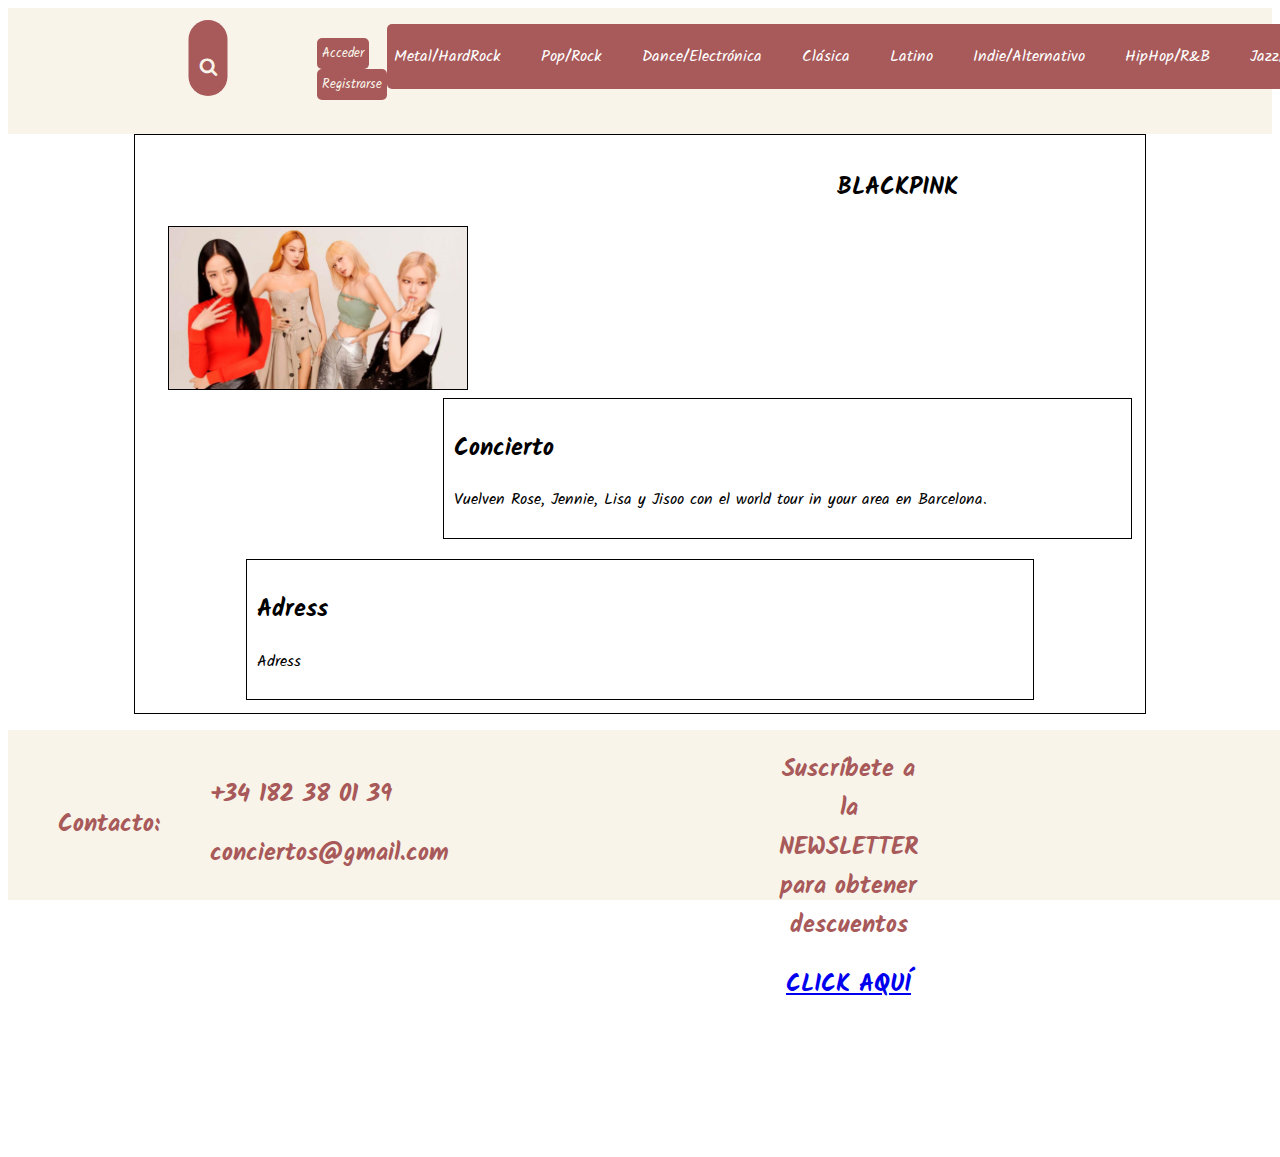
==== concierto.html @ 4844ddd3 "cambios jc" ====
<!DOCTYPE html>
<html lang="en">
<head>
    <meta charset="UTF-8">
    <meta http-equiv="X-UA-Compatible" content="IE=edge">
    <meta name="viewport" content="width=device-width, initial-scale=1.0">

    <link rel="stylesheet" href="./icons/styles.css">

    <link rel="stylesheet" href="./assets/style.css">
    <link href="https://fonts.googleapis.com/css2?family=Baloo+2&family=Bubblegum+Sans&family=Grape+Nuts&family=Indie+Flower&family=Kalam:wght@300;700&family=Lobster&display=swap" rel="stylesheet">
    <script type="text/javascript" src="data/conciertos.js"></script>
    <script type="text/javascript" src="assets/script.js"></script>

    <title>Live Music</title>
</head>
<body>
    <header>
        <div class="cabecera">

            <div class="logo">
                <img src="./assets/imagenes/logo_live_music.jpg" alt="Logo de Live Music">
            </div>

            <div class="buscador">
                <input type="text" class="buscar_texto">
                <a href="" class="boton">
                    <i class="icon-buscar"></i>
                </a>
            </div>

          <div class="login">
                <button><a href="">Acceder</a></button>
                <button><a href="">Registrarse</a></button>
          </div>

          <div>
            <nav>
                <ul class="menu">
                    <li><a href="#">Metal/HardRock</a></li>
                    <li><a href="#">Pop/Rock</a></li>
                    <li><a href="#">Dance/Electrónica</a></li>
                    <li><a href="#">Clásica</a></li>
                    <li><a href="#">Latino</a></li>
                    <li><a href="#">Indie/Alternativo</a></li>
                    <li><a href="#">HipHop/R&B</a></li>
                    <li><a href="#">Jazz/Blues</a></li>
                    <li><a href="#">Destacados</a></li>
                </ul>
            </nav>
    
        </div>

        </div>

    </header>
    

    <div class="concierto">
        
        <h2 class="nombregrupo">BLACKPINK</h2>

        <img class="conciertoimg" src="/assets/imagenes/blackpink.jpg">

        <div class="descripcion">
            <h2>Concierto</h2>
            <p>Vuelven Rose, Jennie, Lisa y Jisoo con el world tour 
            in your area en Barcelona.</p>
        </div>

        <div class="adress">
            <h2>Adress</h2>
            <p>Adress</p>
        </div>

    </div>


    <footer>
        <div class="pie">
            <h2 id="contacto"> Contacto: </h2>

            <div class="contacto2">
                <h2>+34 182 38 01 39</h2>
                <h2>conciertos@gmail.com</h2>
        </div>

        <div class="newsletter">
            <h2> Suscríbete a la NEWSLETTER </br> para obtener descuentos </h2>

            <div class="enlace">
                <a href="google.com">
                  CLICK AQUÍ
                </a>
             </div>

        </div>

        <div class="redes">
            <h2>¡Siguenos en redes sociales!</h2>

            <div class="instagram">
                <a href="https://www.instagram.com">
                    <img src="./assets/imagenes/instagram.png" alt="Logo de Instagram">
                </a>
                </div>
                    <div class="twitter">
                        <a href="https://www.twitter.com">
                            <img src="./assets/imagenes/twitter.png" alt="Logo de Twitter">
                        </a>
                    </div>
                    <div class="facebook">
                        <a href="https://www.facebook.com">
                            <img src="./assets/imagenes/facebook.png" alt="Logo de Facebook">
                        </a>
                </div>
            </div>
        </div>
    </footer>
</body>
</html>
---- icons/styles.css ----
@charset "UTF-8";

@font-face {
  font-family: "buscar";
  src:url("fonts/buscar.eot");
  src:url("fonts/buscar.eot?#iefix") format("embedded-opentype"),
    url("fonts/buscar.woff") format("woff"),
    url("fonts/buscar.ttf") format("truetype"),
    url("fonts/buscar.svg#buscar") format("svg");
  font-weight: normal;
  font-style: normal;

}

[data-icon]:before {
  font-family: "buscar" !important;
  content: attr(data-icon);
  font-style: normal !important;
  font-weight: normal !important;
  font-variant: normal !important;
  text-transform: none !important;
  speak: none;
  line-height: 1;
  -webkit-font-smoothing: antialiased;
  -moz-osx-font-smoothing: grayscale;
}

[class^="icon-"]:before,
[class*=" icon-"]:before {
  font-family: "buscar" !important;
  font-style: normal !important;
  font-weight: normal !important;
  font-variant: normal !important;
  text-transform: none !important;
  speak: none;
  line-height: 1;
  -webkit-font-smoothing: antialiased;
  -moz-osx-font-smoothing: grayscale;
}

.icon-buscar:before {
  content: "\61";
}
.icon-twitter:before {
  content: "\62";
}
---- assets/style.css ----
*{
    box-sizing: border-box;

}
body{
    font-family:'Kalam';
}

/*Jean Carla*/
.menu{
    list-style: none;
    background-color: #A85959;
    display: flex;
    border-radius: 5px;
    justify-content: center;
    width: 1055px;
    max-width: 1055px;
    margin-left: auto;
    margin-top: %;
    padding-left: 0%;
    padding: 0;
}

.menu li a{
    text-decoration: none;
    color: white;
    padding: 20px;
    display: block;
    max-width: 70%;
    text-align: center;
    justify-content: center;  
}

.menu li{
    text-align: center;
    display: inline-block;    
}

.menu li:hover{
       background-color: #7e4242;
       border-radius: 5px;
       transition: background-color 0.9s
}

.concierto{
    border: 1px solid #000;
    margin-left: 10%;
    margin-right: 10%;
    max-width: 2000px;
    padding: 1%;
}

.nombregrupo{
    margin-left: 70%;
}

.conciertoimg{
    border: 1px solid #000;
    max-width: 300px;
    margin-left: 2%;
}

.descripcion{
    border: 1px solid #000;
    padding: 1%;
    max-width: 1000px;
    margin-left: 30%;
    margin-bottom: 2%;
}

.adress{
    border: 1px solid #000;
    padding: 1%;
    margin-left: 10%;
    margin-right: 10%;
}


/*Guille*/


.pie {
    display: flex;
    background:#F8F4EA;
    justify-content: flex-start;
    position: absolute;
    bottom: 0;
    width: 100%;
    height: 170px;
}

.pie h2{
    color:#A85959;
}

#contacto{
    margin-left: 50px;
    margin-top: 75px;
}

.contacto2{
    margin-left: 50px;
    padding-right: 10px;
    margin-top: 25px;
}

.newsletter {
    margin-left: 320px;
    text-align:center;
}

.enlace{
    font-weight: bold;
    font-size: 24px;
}

.redes{
    margin-left: 50px;
    padding-left: 350px;
}

img {
    max-width: 100%;
    max-height: 100%;
}

.instagram {
    height: 90px;
    width: 90px;
    padding-bottom: 20px;
    padding-left: 20px;
    float: left;
}

.twitter {
    height: 90px;
    width: 90px;
    padding-bottom: 20px;
    padding-left: 20px;
    float: left;
}

.facebook {
    height: 90px;
    width: 90px;
    padding-bottom: 20px;
    padding-left: 20px;
    float: left;
}

/*Andrea*/
.cabecera{
    display: flex;
    flex-direction: row;
    justify-content: space-around;
    background-color: #F8F4EA;
    width: 100%;
    height: 100%;
}

/*Logo*/
.logo{
    width: 120px;
    height: 100px;
}

.logo img{
    width: 100%;
    height: 100%;
}

/*Buscador*/
.buscador{
    margin-left: 200px;
    margin-top: 50px;
    transform: translate(-50%, -50%);
    background-color: #A85959;
    padding: 10px;
    border-radius: 30px;
}

.buscar_texto{
    border: none;
    background: none;
    outline: none;
    font-family:'Kalam';
    color: #F8F4EA;
    font-size: 15px;
    transition: .3s;
    width: 0;
}

.boton{
    width: 20px;
    height: 20px;
    color: #F8F4EA;
    font-size: 19px;
    text-decoration: none;
}
.buscador:hover > .buscar_texto{
    width: 250px;
}

.login{
    margin-top: 30px;
    margin-left: 70px;
}

.login button{
    background-color:#A85959;
    border: none;
    padding:5px;
    border-radius: 5px;
}

.login button a{
    color: #F8F4EA;
    text-decoration: none;
    font-family:'Kalam';
}

.login button:hover{
    transform: scale(1.2);
    transition: 0.5s;
}


/* Extra small devices (phones, 600px and down) */
@media only screen and (max-width: 600px) {
  .cabecera{
      display: flex;
      flex-direction: row;
      justify-content: space-around;
      background-color: #F8F4EA;
      width: 100%;
      height: 100%;
  }

  /*Logo*/
  .logo{
      width: 120px;
      height: 100px;
  }

  .logo img{
      width: 100%;
      height: 100%;
  }

  /*Buscador*/
  .buscador{
      margin-left: 200px;
      margin-top: 50px;
      transform: translate(-50%, -50%);
      background-color: #A85959;
      padding: 10px;
      border-radius: 30px;
  }

  .buscar_texto{
      border: none;
      background: none;
      outline: none;
      font-family:'Kalam';
      color: #F8F4EA;
      font-size: 15px;
      width: 100px;
  }

  .boton{
      width: 20px;
      height: 20px;
      color: #F8F4EA;
      font-size: 19px;
      text-decoration: none;
  }
  .buscador:hover > .buscar_texto{
      width: 100px;
  }

  .login{
      margin-top: 30px;
      margin-left: 70px;
  }

  .login button{
      background-color:#A85959;
      border: none;
      padding:5px;
      border-radius: 5px;
  }

  .login button a{
      color: #F8F4EA;
      text-decoration: none;
      font-family:'Kalam';
  }

  .login button:hover{
      transform: scale(1.2);
      transition: 0.5s;

}


/* Small devices (portrait tablets and large phones, 600px and up) */
@media only screen and (min-width: 600px) {

}
.cabecera{
    display: flex;
    flex-direction: row;
    justify-content: space-around;
    background-color: #F8F4EA;
    width: 100%;
    height: 100%;
}

/*Logo*/
.logo{
    width: 100px;
    height: 100px;
}

.logo img{
    width: 100%;
    height: 100%;
}

/*Buscador*/
.buscador{
    margin-left: 150px;
    margin-top: 50px;
    transform: translate(-50%, -50%);
    background-color: #A85959;
    padding: 10px;
    border-radius: 40px;
}

.buscar_texto{
    border: none;
    background: none;
    outline: none;
    font-family:'Kalam';
    color: #F8F4EA;
    font-size: 15px;
    transition: .3s;
    width: 100px;
}

.boton{
    width: 20px;
    height: 20px;
    color: #F8F4EA;
    font-size: 19px;
    text-decoration: none;
}
.buscador:hover > .buscar_texto{
    width: 100px;
}

.login{
    margin-top: 30px;
    margin-left: 70px;
}

.login button{
    background-color:#A85959;
    border: none;
    padding: 5px;
    border-radius: 5px;
}

.login button a{
    color: #F8F4EA;
    text-decoration: none;
    font-family:'Kalam';
}

.login button:hover{
    transform: scale(1.2);
    transition: 0.5s;
}

/* Medium devices (landscape tablets, 768px and up) */
@media only screen and (min-width: 768px) {
  .buscador{
      margin-left: 50px;
      margin-top: 50px;
      transform: none;
      background-color: #A85959;
      padding: 10px;
      border-radius: 30px;
      align-items: center;
  }

  .buscar_texto{
      border: none;
      background: none;
      outline: none;
      font-family:'Kalam';
      color: #F8F4EA;
      font-size: 15px;
      transition: .3s;
      width: 0px;

  }

  .buscador:hover > .buscar_texto{
      width: 200px;
  }
  .menu li{
      display: inline-block;
      text-align: center;
      font-size: 12px;
  }
  .login button:hover{
      transform: scale(1.2);
      transition: 0.5s;
  }

}

/* Large devices (laptops/desktops, 992px and up) */
@media only screen and (min-width: 992px) {
  .buscador{
      margin-left: 200px;
      margin-top: 50px;
      transform: translate(-50%, -50%);
      background-color: #A85959;
      padding: 10px;
      border-radius: 30px;
  }

  .buscar_texto{
      border: none;
      background: none;
      outline: none;
      font-family:'Kalam';
      color: #F8F4EA;
      font-size: 15px;
      transition: .3s;
      width: 0;
  }

  .boton{
      width: 20px;
      height: 20px;
      color: #F8F4EA;
      font-size: 19px;
      text-decoration: none;
  }
  .buscador:hover > .buscar_texto{
      width: 250px;
  }
  .menu li {
    font-size: 16px;
  }
}
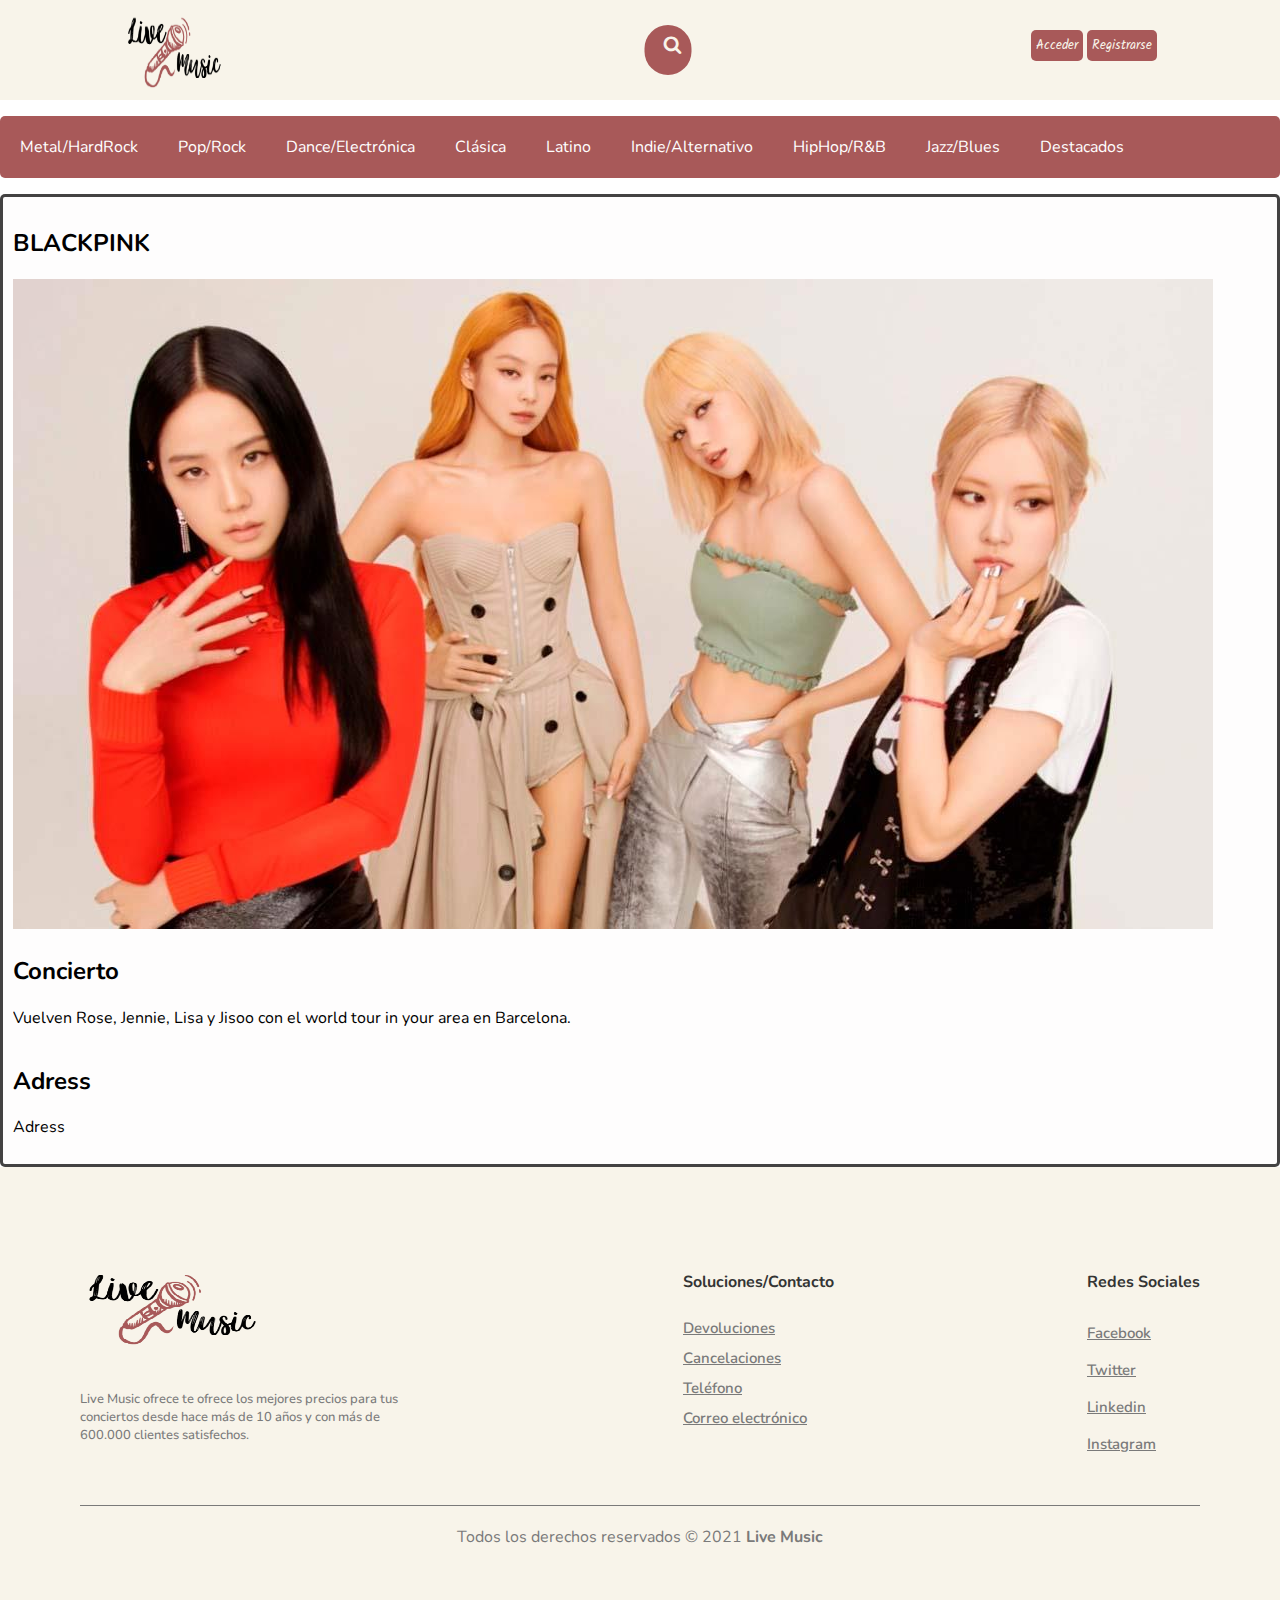
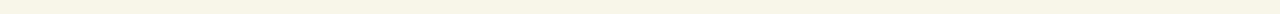
==== commit d8a50144: "actualizacion conciertos.html (sin script) y arreglos + css" ====
--- a/concierto.html
+++ b/concierto.html
@@ -1,6 +1,6 @@
 <!DOCTYPE html>
 <html lang="en">
-<head>
+  <head>
     <meta charset="UTF-8">
     <meta http-equiv="X-UA-Compatible" content="IE=edge">
     <meta name="viewport" content="width=device-width, initial-scale=1.0">
@@ -9,113 +9,110 @@
 
     <link rel="stylesheet" href="./assets/style.css">
     <link href="https://fonts.googleapis.com/css2?family=Baloo+2&family=Bubblegum+Sans&family=Grape+Nuts&family=Indie+Flower&family=Kalam:wght@300;700&family=Lobster&display=swap" rel="stylesheet">
-    <script type="text/javascript" src="data/conciertos.js"></script>
-    <script type="text/javascript" src="assets/script.js"></script>
+
 
     <title>Live Music</title>
-</head>
-<body>
+  </head>
+  <body>
     <header>
-        <div class="cabecera">
+      <div class="cabecera">
 
-            <div class="logo">
-                <img src="./assets/imagenes/logo_live_music.jpg" alt="Logo de Live Music">
-            </div>
-
-            <div class="buscador">
-                <input type="text" class="buscar_texto">
-                <a href="" class="boton">
-                    <i class="icon-buscar"></i>
-                </a>
-            </div>
-
-          <div class="login">
-                <button><a href="">Acceder</a></button>
-                <button><a href="">Registrarse</a></button>
-          </div>
-
-          <div>
-            <nav>
-                <ul class="menu">
-                    <li><a href="#">Metal/HardRock</a></li>
-                    <li><a href="#">Pop/Rock</a></li>
-                    <li><a href="#">Dance/Electrónica</a></li>
-                    <li><a href="#">Clásica</a></li>
-                    <li><a href="#">Latino</a></li>
-                    <li><a href="#">Indie/Alternativo</a></li>
-                    <li><a href="#">HipHop/R&B</a></li>
-                    <li><a href="#">Jazz/Blues</a></li>
-                    <li><a href="#">Destacados</a></li>
-                </ul>
-            </nav>
-    
+        <div class="logo">
+          <a href="index.html">
+            <img src="./assets/imagenes/logo_live_music.jpg" alt="Go to index">
+          </a>
         </div>
 
+        <div class="buscador">
+          <input type="text" class="buscar_texto">
+          <a href="" class="boton">
+            <i class="icon-buscar"></i>
+          </a>
         </div>
+
+        <div class="login">
+          <button><a href="">Acceder</a></button>
+          <button><a href="">Registrarse</a></button>
+        </div>
+
+      </div>
+
+      <nav>
+        <ul class="menu">
+          <li><a href="paginas_secundarias/metal_hard_rock.html">Metal/HardRock</a></li>
+          <li><a href="paginas_secundarias/pop_rock.html">Pop/Rock</a></li>
+          <li><a href="paginas_secundarias/dance_electronica.html">Dance/Electrónica</a></li>
+          <li><a href="paginas_secundarias/clasica.html">Clásica</a></li>
+          <li><a href="paginas_secundarias/latino.html">Latino</a></li>
+          <li><a href="paginas_secundarias/indie_alternativo.html">Indie/Alternativo</a></li>
+          <li><a href="paginas_secundarias/hiphop_ryb.html">HipHop/R&B</a></li>
+          <li><a href="paginas_secundarias/jazz_blues.html">Jazz/Blues</a></li>
+          <li><a href="#">Destacados</a></li>
+        </ul>
+      </nav>
 
     </header>
     
 
-    <div class="concierto">
-        
-        <h2 class="nombregrupo">BLACKPINK</h2>
+    <div class="pestaña">
+        <article class="container-pestañas">
+            <h2 class="nombregrupo">BLACKPINK</h2>
 
-        <img class="conciertoimg" src="/assets/imagenes/blackpink.jpg">
+            <img class="conciertoimg" src="/assets/imagenes/blackpink.jpg">
 
-        <div class="descripcion">
-            <h2>Concierto</h2>
-            <p>Vuelven Rose, Jennie, Lisa y Jisoo con el world tour 
-            in your area en Barcelona.</p>
-        </div>
+            <div class="descripcion">
+                <h2>Concierto</h2>
+                <p>Vuelven Rose, Jennie, Lisa y Jisoo con el world tour 
+                in your area en Barcelona.</p>
+            </div>
 
-        <div class="adress">
-            <h2>Adress</h2>
-            <p>Adress</p>
-        </div>
+            <div class="adress">
+                <h2>Adress</h2>
+                <p>Adress</p>
+            </div>
 
+        </article>
     </div>
 
 
     <footer>
-        <div class="pie">
-            <h2 id="contacto"> Contacto: </h2>
+        <div class="container_footer">
+  
+        </div>
+        <div class="container__footer">
+          <div class="box__footer">
+            <div class="logo">
+              <img src="assets/imagenes/logo_live_music.jpg" alt="">
+            </div>
+            <div class="terms">
+              <p>Live Music ofrece te ofrece los mejores precios para tus conciertos desde hace más de 10 años y con más de 600.000 clientes satisfechos.</p>
+            </div>
+          </div>
+          <div class="box__footer">
+            <h2>Soluciones/Contacto</h2>
+            <a href="#">Devoluciones</a>
+            <a href="#">Cancelaciones</a>
+            <a href="#">Teléfono</a>
+            <a href="#">Correo electrónico</a>
+          </div>
+          <div class="box__footer">
+            <h2>Redes Sociales</h2>
+            <a href="#"> <i class="fab fa-facebook-square"></i> Facebook</a>
+            <a href="#"><i class="fab fa-twitter-square"></i> Twitter</a>
+            <a href="#"><i class="fab fa-linkedin"></i> Linkedin</a>
+            <a href="#"><i class="fab fa-instagram-square"></i> Instagram</a>
+          </div>
+        </div>
+  
+        <div class="box__copyright">
+          <hr>
+          <p>Todos los derechos reservados © 2021 <b>Live Music</b></p>
+        </div>
+  
+    </footer>
 
-            <div class="contacto2">
-                <h2>+34 182 38 01 39</h2>
-                <h2>conciertos@gmail.com</h2>
-        </div>
-
-        <div class="newsletter">
-            <h2> Suscríbete a la NEWSLETTER </br> para obtener descuentos </h2>
-
-            <div class="enlace">
-                <a href="google.com">
-                  CLICK AQUÍ
-                </a>
-             </div>
-
-        </div>
-
-        <div class="redes">
-            <h2>¡Siguenos en redes sociales!</h2>
-
-            <div class="instagram">
-                <a href="https://www.instagram.com">
-                    <img src="./assets/imagenes/instagram.png" alt="Logo de Instagram">
-                </a>
-                </div>
-                    <div class="twitter">
-                        <a href="https://www.twitter.com">
-                            <img src="./assets/imagenes/twitter.png" alt="Logo de Twitter">
-                        </a>
-                    </div>
-                    <div class="facebook">
-                        <a href="https://www.facebook.com">
-                            <img src="./assets/imagenes/facebook.png" alt="Logo de Facebook">
-                        </a>
-                </div>
-            </div>
-        </div>
-    </footer>
+      <script type="text/javascript" src="data/conciertos.js"></script>
+      <script type="text/javascript" src="assets/script.js"></script>
+      <script type="text/javascript" src="assets/script_index.js"></script>
 </body>
 </html>--- a/assets/style.css
+++ b/assets/style.css
@@ -1,24 +1,26 @@
+@import url('https://fonts.googleapis.com/css2?family=Nunito:ital,wght@0,200;0,300;0,400;0,600;0,700;0,800;0,900;1,200;1,300;1,400;1,600;1,700;1,800;1,900&display=swap');
+
 *{
     box-sizing: border-box;
 
 }
 body{
-    font-family:'Kalam';
-}
-
-/*Jean Carla*/
+
+  margin: 0;
+  padding: 0;
+  box-sizing: border-box;
+  font-family: 'Nunito', sans-serif;
+  text-decoration: none;
+}
+
+
+
+
 .menu{
-    list-style: none;
     background-color: #A85959;
     display: flex;
     border-radius: 5px;
-    justify-content: center;
-    width: 1055px;
-    max-width: 1055px;
-    margin-left: auto;
-    margin-top: %;
     padding-left: 0%;
-    padding: 0;
 }
 
 .menu li a{
@@ -28,12 +30,12 @@
     display: block;
     max-width: 70%;
     text-align: center;
-    justify-content: center;  
+    justify-content: center;
 }
 
 .menu li{
     text-align: center;
-    display: inline-block;    
+    display: flex;
 }
 
 .menu li:hover{
@@ -42,113 +44,162 @@
        transition: background-color 0.9s
 }
 
-.concierto{
-    border: 1px solid #000;
-    margin-left: 10%;
-    margin-right: 10%;
-    max-width: 2000px;
-    padding: 1%;
-}
-
-.nombregrupo{
-    margin-left: 70%;
-}
-
-.conciertoimg{
-    border: 1px solid #000;
-    max-width: 300px;
-    margin-left: 2%;
-}
-
-.descripcion{
-    border: 1px solid #000;
-    padding: 1%;
-    max-width: 1000px;
-    margin-left: 30%;
-    margin-bottom: 2%;
-}
-
-.adress{
-    border: 1px solid #000;
-    padding: 1%;
-    margin-left: 10%;
-    margin-right: 10%;
-}
-
-
-/*Guille*/
-
-
-.pie {
+
+
+/*Pestañas conciertos*/
+.container-pestañas{
+  border: 3px solid rgba(20, 20, 20, 0.8);
+  background-color: rgba(250, 240, 240, 0.1);
+  border-radius: 5px;
+  padding: 10px;
+  text-align: justify;
+  white-space: nowrap;
+  overflow: hidden;
+  text-overflow: ellipsis;
+}
+
+
+
+/*Contenido*/
+.article-h2 {
+  text-align: center;
+  text-transform: uppercase;
+  font-size: 40px;
+  text-shadow: 2px 2px 3px #7f4242;
+  padding-top: 10px;
+  padding-bottom: 20px;
+}
+
+.container-conciertos {
+  border: 3px solid rgba(20, 20, 20, 0.8);
+  border-radius: 5px;
+  background-color: rgba(250, 240, 240, 0.1);
+}
+
+.conciertos {
+  display: grid;
+  gap: 40px 50px;
+  grid-template-columns: auto auto auto;
+  padding: 10px 40px 10px 40px;
+  background-color: rgba(255, 190, 250, 0.1);
+}
+.concierto {
+  background-color: rgba(250, 220, 220, 0.2);
+  border: 4px solid rgba(20, 20, 20, 0.8);
+  border-radius: 5px;
+  padding: 10px;
+  text-align: justify;
+  white-space: nowrap;
+  overflow: hidden;
+  text-overflow: ellipsis;
+}
+
+.descripcion {
+  grid-template-columns: auto;
+  white-space: nowrap;
+  overflow: hidden;
+  text-overflow: ellipsis;
+}
+
+.descripcion:hover {
+  text-overflow: clip;
+  overflow: scroll;
+}
+.image {
+  width: 100%;
+}
+h3 {
+  text-align: center;
+  text-transform: uppercase;
+}
+
+.div-image {
+  height: 200px;
+}
+.image {
+  height: 100%;
+}
+
+
+
+
+
+
+footer{
+    width: 100%;
+    padding: 50px 0px;
+    background-color: #F8F4EA;
+    mask-size: cover;
+}
+
+.container__footer{
     display: flex;
-    background:#F8F4EA;
-    justify-content: flex-start;
-    position: absolute;
-    bottom: 0;
-    width: 100%;
-    height: 170px;
-}
-
-.pie h2{
-    color:#A85959;
-}
-
-#contacto{
-    margin-left: 50px;
-    margin-top: 75px;
-}
-
-.contacto2{
-    margin-left: 50px;
-    padding-right: 10px;
-    margin-top: 25px;
-}
-
-.newsletter {
-    margin-left: 320px;
-    text-align:center;
-}
-
-.enlace{
-    font-weight: bold;
-    font-size: 24px;
-}
-
-.redes{
-    margin-left: 50px;
-    padding-left: 350px;
-}
-
-img {
-    max-width: 100%;
-    max-height: 100%;
-}
-
-.instagram {
-    height: 90px;
-    width: 90px;
-    padding-bottom: 20px;
-    padding-left: 20px;
-    float: left;
-}
-
-.twitter {
-    height: 90px;
-    width: 90px;
-    padding-bottom: 20px;
-    padding-left: 20px;
-    float: left;
-}
-
-.facebook {
-    height: 90px;
-    width: 90px;
-    padding-bottom: 20px;
-    padding-left: 20px;
-    float: left;
-}
-
-/*Andrea*/
+    flex-wrap: wrap;
+    justify-content: space-between;
+    max-width: 1200px;
+    margin: auto;
+    margin-top: 0;
+}
+
+.box__footer{
+    display: flex;
+    flex-direction: column;
+    padding: 40px;
+}
+
+.box__footer .logo img{
+    width: 180px;
+}
+
+.box__footer .terms{
+    max-width: 350px;
+    margin-top: 20px;
+    font-weight: 500;
+    color: #7a7a7a;
+    font-size: 13px;
+}
+
+.box__footer h2{
+    margin-bottom: 15px;
+    color: #343434;
+    font-weight: 700;
+    font-size: 16px;
+}
+
+.box__footer a{
+    margin-top: 10px;
+    color: #7a7a7a;
+    font-weight: 600;
+    font-size: 15px;
+}
+
+.box__footer a:hover{
+    opacity: 0.8;
+}
+
+.box__footer a .fab{
+    font-size: 20px;
+}
+
+.box__copyright{
+    max-width: 1200px;
+    margin: auto;
+    text-align: center;
+    padding: 0px 40px;
+}
+
+.box__copyright p{
+    margin-top: 20px;
+    color: #7a7a7a;
+}
+
+.box__copyright hr{
+    border: none;
+    height: 1px;
+    background-color: #7a7a7a;
+}
+
+
 .cabecera{
     display: flex;
     flex-direction: row;
@@ -227,6 +278,111 @@
 
 /* Extra small devices (phones, 600px and down) */
 @media only screen and (max-width: 600px) {
+
+.article-h2 {
+  text-align: center;
+  text-transform: uppercase;
+  font-size: 36px;
+  text-shadow: 2px 2px 3px #7f4242;
+}
+
+  .cabecera{
+      display: inline-block;
+      flex-direction: column;
+      justify-content: space-around;
+      background-color: #F8F4EA;
+      width: 100%;
+      height: 100%;
+  }
+
+  /*Logo*/
+  .logo{
+    width: 120px;
+    height: 100px;
+  }
+
+  .logo img{
+    margin-left: 200px;
+    width: 120px;
+    height: 100px;
+  }
+
+  /*Buscador*/
+  .buscador{
+      margin-left: 260px;
+      margin-top: 50px;
+      width: 180px;
+      height: 60px;
+      transform: translate(-50%, -50%);
+      background-color: #A85959;
+      padding: 10px;
+      border-radius: 30px;
+  }
+
+  .buscar_texto{
+      border: none;
+      background: none;
+      outline: none;
+      font-family:'Kalam';
+      color: #F8F4EA;
+      font-size: 15px;
+      width: 250px;;
+  }
+
+
+  .boton{
+      width: 20px;
+      height: 20px;
+      color: #F8F4EA;
+      font-size: 19px;
+      text-decoration: none;
+  }
+  .buscador:hover > .buscar_texto{
+      width: 150px;
+
+
+  }
+
+
+  .login{
+      margin-top: 30px;
+      margin-left: 20px;
+  }
+
+  .login button{
+    margin-left: none;
+
+      background-color:#A85959;
+      border: none;
+      padding:5px;
+      border-radius: 5px;
+  }
+
+  .login button a{
+      color: #F8F4EA;
+      text-decoration: none;
+      font-family:'Kalam';
+  }
+
+  .login button:hover{
+      transform: scale(1.2);
+      transition: 0.5s;
+  }
+  /*Contenido*/
+
+  .conciertos {
+    display: grid;
+    gap: 40px 50px;
+    grid-template-columns: auto;
+    padding: 10px 20px 10px 20px;
+    background-color: rgba(255, 190, 250, 0.1);
+  }
+}
+
+
+/* Small devices (portrait tablets and large phones, 600px and up) */
+@media only screen and (min-width: 600px) {
+
   .cabecera{
       display: flex;
       flex-direction: row;
@@ -238,7 +394,7 @@
 
   /*Logo*/
   .logo{
-      width: 120px;
+      width: 100px;
       height: 100px;
   }
 
@@ -249,95 +405,15 @@
 
   /*Buscador*/
   .buscador{
-      margin-left: 200px;
+      margin-left: 150px;
       margin-top: 50px;
       transform: translate(-50%, -50%);
       background-color: #A85959;
       padding: 10px;
-      border-radius: 30px;
+      border-radius: 40px;
   }
 
   .buscar_texto{
-      border: none;
-      background: none;
-      outline: none;
-      font-family:'Kalam';
-      color: #F8F4EA;
-      font-size: 15px;
-      width: 100px;
-  }
-
-  .boton{
-      width: 20px;
-      height: 20px;
-      color: #F8F4EA;
-      font-size: 19px;
-      text-decoration: none;
-  }
-  .buscador:hover > .buscar_texto{
-      width: 100px;
-  }
-
-  .login{
-      margin-top: 30px;
-      margin-left: 70px;
-  }
-
-  .login button{
-      background-color:#A85959;
-      border: none;
-      padding:5px;
-      border-radius: 5px;
-  }
-
-  .login button a{
-      color: #F8F4EA;
-      text-decoration: none;
-      font-family:'Kalam';
-  }
-
-  .login button:hover{
-      transform: scale(1.2);
-      transition: 0.5s;
-
-}
-
-
-/* Small devices (portrait tablets and large phones, 600px and up) */
-@media only screen and (min-width: 600px) {
-
-}
-.cabecera{
-    display: flex;
-    flex-direction: row;
-    justify-content: space-around;
-    background-color: #F8F4EA;
-    width: 100%;
-    height: 100%;
-}
-
-/*Logo*/
-.logo{
-    width: 100px;
-    height: 100px;
-}
-
-.logo img{
-    width: 100%;
-    height: 100%;
-}
-
-/*Buscador*/
-.buscador{
-    margin-left: 150px;
-    margin-top: 50px;
-    transform: translate(-50%, -50%);
-    background-color: #A85959;
-    padding: 10px;
-    border-radius: 40px;
-}
-
-.buscar_texto{
     border: none;
     background: none;
     outline: none;
@@ -346,42 +422,51 @@
     font-size: 15px;
     transition: .3s;
     width: 100px;
-}
-
-.boton{
-    width: 20px;
-    height: 20px;
-    color: #F8F4EA;
-    font-size: 19px;
-    text-decoration: none;
-}
-.buscador:hover > .buscar_texto{
-    width: 100px;
-}
-
-.login{
-    margin-top: 30px;
-    margin-left: 70px;
-}
-
-.login button{
-    background-color:#A85959;
-    border: none;
-    padding: 5px;
-    border-radius: 5px;
-}
-
-.login button a{
-    color: #F8F4EA;
-    text-decoration: none;
-    font-family:'Kalam';
-}
-
-.login button:hover{
-    transform: scale(1.2);
-    transition: 0.5s;
-}
-
+  }
+
+  .boton{
+      width: 20px;
+      height: 20px;
+      color: #F8F4EA;
+      font-size: 19px;
+      text-decoration: none;
+  }
+  .buscador:hover > .buscar_texto{
+      width: 100px;
+  }
+
+  .login{
+      margin-top: 30px;
+      margin-left: 70px;
+  }
+
+  .login button{
+      background-color:#A85959;
+      border: none;
+      padding: 5px;
+      border-radius: 5px;
+  }
+
+  .login button a{
+      color: #F8F4EA;
+      text-decoration: none;
+      font-family:'Kalam';
+  }
+
+  .login button:hover{
+      transform: scale(1.2);
+      transition: 0.5s;
+  }
+  /*Contenido*/
+
+  .conciertos {
+    display: grid;
+    gap: 40px 50px;
+    grid-template-columns: auto;
+    padding: 10px 40px 10px 40px;
+    background-color: rgba(255, 190, 250, 0.1);
+  }
+}
 /* Medium devices (landscape tablets, 768px and up) */
 @media only screen and (min-width: 768px) {
   .buscador{
@@ -419,6 +504,17 @@
       transition: 0.5s;
   }
 
+
+  /*Contenido*/
+
+  .conciertos {
+    display: grid;
+    gap: 40px 50px;
+    grid-template-columns: auto;
+    padding: 10px 100px 10px 100px;
+    background-color: rgba(255, 190, 250, 0.1);
+  }
+
 }
 
 /* Large devices (laptops/desktops, 992px and up) */
@@ -456,4 +552,50 @@
   .menu li {
     font-size: 16px;
   }
-}
+  /*Contenido*/
+
+  .conciertos {
+    display: grid;
+    gap: 40px 50px;
+    grid-template-columns: auto auto auto;
+    padding: 10px 40px 10px 40px;
+    background-color: rgba(255, 190, 250, 0.1);
+  }
+  .concierto {
+    background-color: rgba(250, 220, 220, 0.2);
+    border: 4px solid rgba(20, 20, 20, 0.8);
+    border-radius: 5px;
+    padding: 10px;
+    text-align: justify;
+    white-space: nowrap;
+    overflow: hidden;
+    text-overflow: ellipsis;
+  }
+
+  .descripcion {
+    grid-template-columns: auto;
+    white-space: nowrap;
+    overflow: hidden;
+    text-overflow: ellipsis;
+  }
+
+  .descripcion:hover {
+    text-overflow: clip;
+    overflow: scroll;
+  }
+  .image {
+    width: 100%;
+  }
+  h3 {
+    text-align: center;
+    text-transform: uppercase;
+  }
+
+  .div-image {
+    height: 200px;
+  }
+  .image {
+    height: 100%;
+  }
+
+}
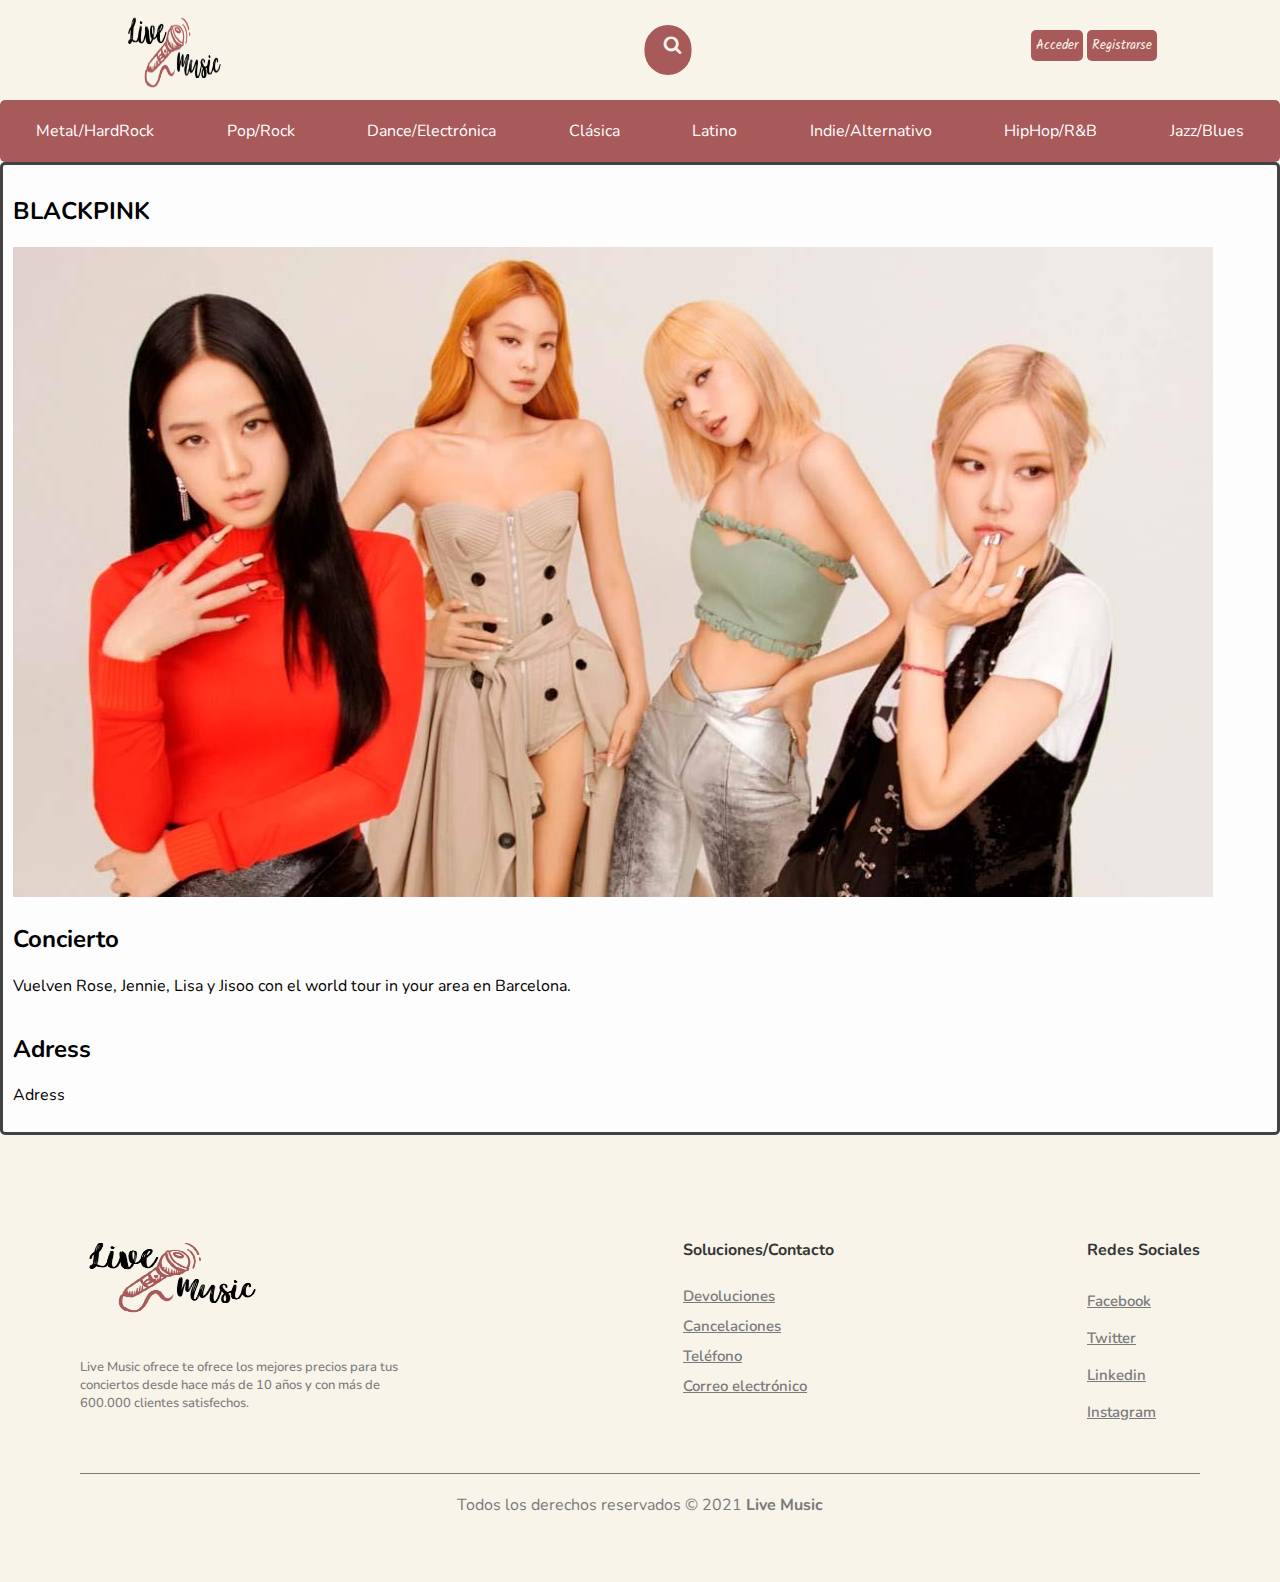
==== commit 17582698: "cambios jc" ====
--- a/concierto.html
+++ b/concierto.html
@@ -47,7 +47,6 @@
           <li><a href="paginas_secundarias/indie_alternativo.html">Indie/Alternativo</a></li>
           <li><a href="paginas_secundarias/hiphop_ryb.html">HipHop/R&B</a></li>
           <li><a href="paginas_secundarias/jazz_blues.html">Jazz/Blues</a></li>
-          <li><a href="#">Destacados</a></li>
         </ul>
       </nav>
 
--- a/assets/style.css
+++ b/assets/style.css
@@ -13,14 +13,46 @@
   text-decoration: none;
 }
 
-
-
-
 .menu{
     background-color: #A85959;
     display: flex;
     border-radius: 5px;
     padding-left: 0%;
+    width: 100%;
+    margin: 0 auto;
+    justify-content: space-around;
+    align-items: center;
+  }
+
+@media (max-width: 768px){
+  .menu{
+    padding: 0;
+    line-height: 10px;
+    flex-direction: column;
+    align-items: center;
+    margin-right: 20px;
+    left: 0;
+    top: 60px
+    max-width: 100%;
+    padding: 20px 0;
+    display: block;
+    height: calc(100% - 5px);
+    
+
+  }
+  .menu li a{
+    flex-direction: column;
+    align-items: center;
+    margin-right: 20px;
+    position: ;
+    left: 0;
+    top: 60px
+    width: 100%;
+    padding: 20px 0;
+    height: calc(100% - 60px);
+    overflow-y: auto;
+    
+  }
 }
 
 .menu li a{
@@ -390,6 +422,7 @@
       background-color: #F8F4EA;
       width: 100%;
       height: 100%;
+      
   }
 
   /*Logo*/
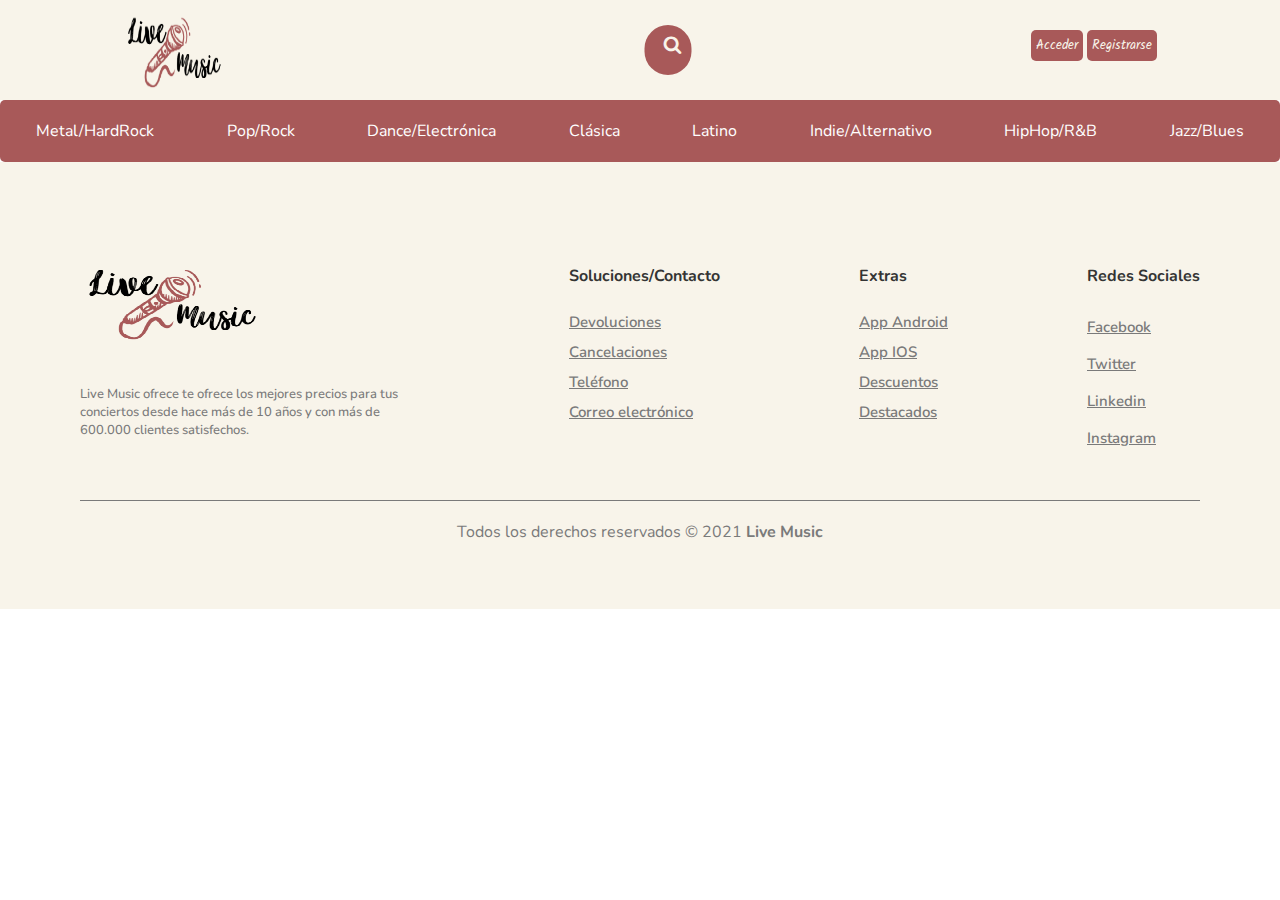
==== commit 3a0c7cb1: "script concierto added" ====
--- a/concierto.html
+++ b/concierto.html
@@ -51,67 +51,61 @@
       </nav>
 
     </header>
-    
 
-    <div class="pestaña">
-        <article class="container-pestañas">
-            <h2 class="nombregrupo">BLACKPINK</h2>
+    <main>
+      <div class="main">
 
-            <img class="conciertoimg" src="/assets/imagenes/blackpink.jpg">
-
-            <div class="descripcion">
-                <h2>Concierto</h2>
-                <p>Vuelven Rose, Jennie, Lisa y Jisoo con el world tour 
-                in your area en Barcelona.</p>
-            </div>
-
-            <div class="adress">
-                <h2>Adress</h2>
-                <p>Adress</p>
-            </div>
+        <article class="concierto-selection">
 
         </article>
-    </div>
-
+      </div>
+    </main>
 
     <footer>
-        <div class="container_footer">
-  
-        </div>
-        <div class="container__footer">
-          <div class="box__footer">
-            <div class="logo">
-              <img src="assets/imagenes/logo_live_music.jpg" alt="">
-            </div>
-            <div class="terms">
-              <p>Live Music ofrece te ofrece los mejores precios para tus conciertos desde hace más de 10 años y con más de 600.000 clientes satisfechos.</p>
-            </div>
+      <div class="container_footer">
+
+      </div>
+      <div class="container__footer">
+        <div class="box__footer">
+          <div class="logo">
+            <img src="assets/imagenes/logo_live_music.jpg" alt="">
           </div>
-          <div class="box__footer">
-            <h2>Soluciones/Contacto</h2>
-            <a href="#">Devoluciones</a>
-            <a href="#">Cancelaciones</a>
-            <a href="#">Teléfono</a>
-            <a href="#">Correo electrónico</a>
-          </div>
-          <div class="box__footer">
-            <h2>Redes Sociales</h2>
-            <a href="#"> <i class="fab fa-facebook-square"></i> Facebook</a>
-            <a href="#"><i class="fab fa-twitter-square"></i> Twitter</a>
-            <a href="#"><i class="fab fa-linkedin"></i> Linkedin</a>
-            <a href="#"><i class="fab fa-instagram-square"></i> Instagram</a>
+          <div class="terms">
+            <p>Live Music ofrece te ofrece los mejores precios para tus conciertos desde hace más de 10 años y con más de 600.000 clientes satisfechos.</p>
           </div>
         </div>
-  
-        <div class="box__copyright">
-          <hr>
-          <p>Todos los derechos reservados © 2021 <b>Live Music</b></p>
+        <div class="box__footer">
+          <h2>Soluciones/Contacto</h2>
+          <a href="#">Devoluciones</a>
+          <a href="#">Cancelaciones</a>
+          <a href="#">Teléfono</a>
+          <a href="#">Correo electrónico</a>
         </div>
-  
+        <div class="box__footer">
+          <h2>Extras</h2>
+          <a href="#">App Android</a>
+          <a href="#">App IOS</a>
+          <a href="#">Descuentos</a>
+          <a href="#">Destacados</a>
+        </div>
+        <div class="box__footer">
+          <h2>Redes Sociales</h2>
+          <a href="#"> <i class="fab fa-facebook-square"></i> Facebook</a>
+          <a href="#"><i class="fab fa-twitter-square"></i> Twitter</a>
+          <a href="#"><i class="fab fa-linkedin"></i> Linkedin</a>
+          <a href="#"><i class="fab fa-instagram-square"></i> Instagram</a>
+        </div>
+      </div>
+
+      <div class="box__copyright">
+        <hr>
+        <p>Todos los derechos reservados © 2021 <b>Live Music</b></p>
+      </div>
+
     </footer>
 
-      <script type="text/javascript" src="data/conciertos.js"></script>
-      <script type="text/javascript" src="assets/script.js"></script>
-      <script type="text/javascript" src="assets/script_index.js"></script>
-</body>
-</html>+    <script type="text/javascript" src="data/conciertos.js"></script>
+    <script type="text/javascript" src="assets/script.js"></script>
+    <script type="text/javascript" src="assets/script_concierto.js"></script>
+  </body>
+</html>
--- a/assets/style.css
+++ b/assets/style.css
@@ -5,7 +5,6 @@
 
 }
 body{
-
   margin: 0;
   padding: 0;
   box-sizing: border-box;
@@ -14,44 +13,45 @@
 }
 
 .menu{
-    background-color: #A85959;
-    display: flex;
-    border-radius: 5px;
-    padding-left: 0%;
-    width: 100%;
-    margin: 0 auto;
-    justify-content: space-around;
-    align-items: center;
+  background-color: #A85959;
+  display: flex;
+  border-radius: 5px;
+  padding-left: 0%;
+  width: 100%;
+  margin: 0 auto;
+  justify-content: space-around;
+  align-items: center;
+  }
+  .los-mas-buscados {
+    background-color: yellow;
   }
 
 @media (max-width: 768px){
   .menu{
-    padding: 0;
-    line-height: 10px;
-    flex-direction: column;
-    align-items: center;
-    margin-right: 20px;
-    left: 0;
-    top: 60px
-    max-width: 100%;
-    padding: 20px 0;
-    display: block;
-    height: calc(100% - 5px);
-    
-
-  }
+  padding: 0;
+  line-height: 10px;
+  flex-direction: column;
+  align-items: center;
+  margin-right: 20px;
+  left: 0;
+  top: 60px
+  max-width: 100%;
+  padding: 20px 0;
+  display: block;
+  height: calc(100% - 5px);
+  }
+
   .menu li a{
-    flex-direction: column;
-    align-items: center;
-    margin-right: 20px;
-    position: ;
-    left: 0;
-    top: 60px
-    width: 100%;
-    padding: 20px 0;
-    height: calc(100% - 60px);
-    overflow-y: auto;
-    
+  flex-direction: column;
+  align-items: center;
+  margin-right: 20px;
+  position: ;
+  left: 0;
+  top: 60px
+  width: 100%;
+  padding: 20px 0;
+  height: calc(100% - 60px);
+  overflow-y: auto;
   }
 }
 
@@ -422,7 +422,7 @@
       background-color: #F8F4EA;
       width: 100%;
       height: 100%;
-      
+
   }
 
   /*Logo*/
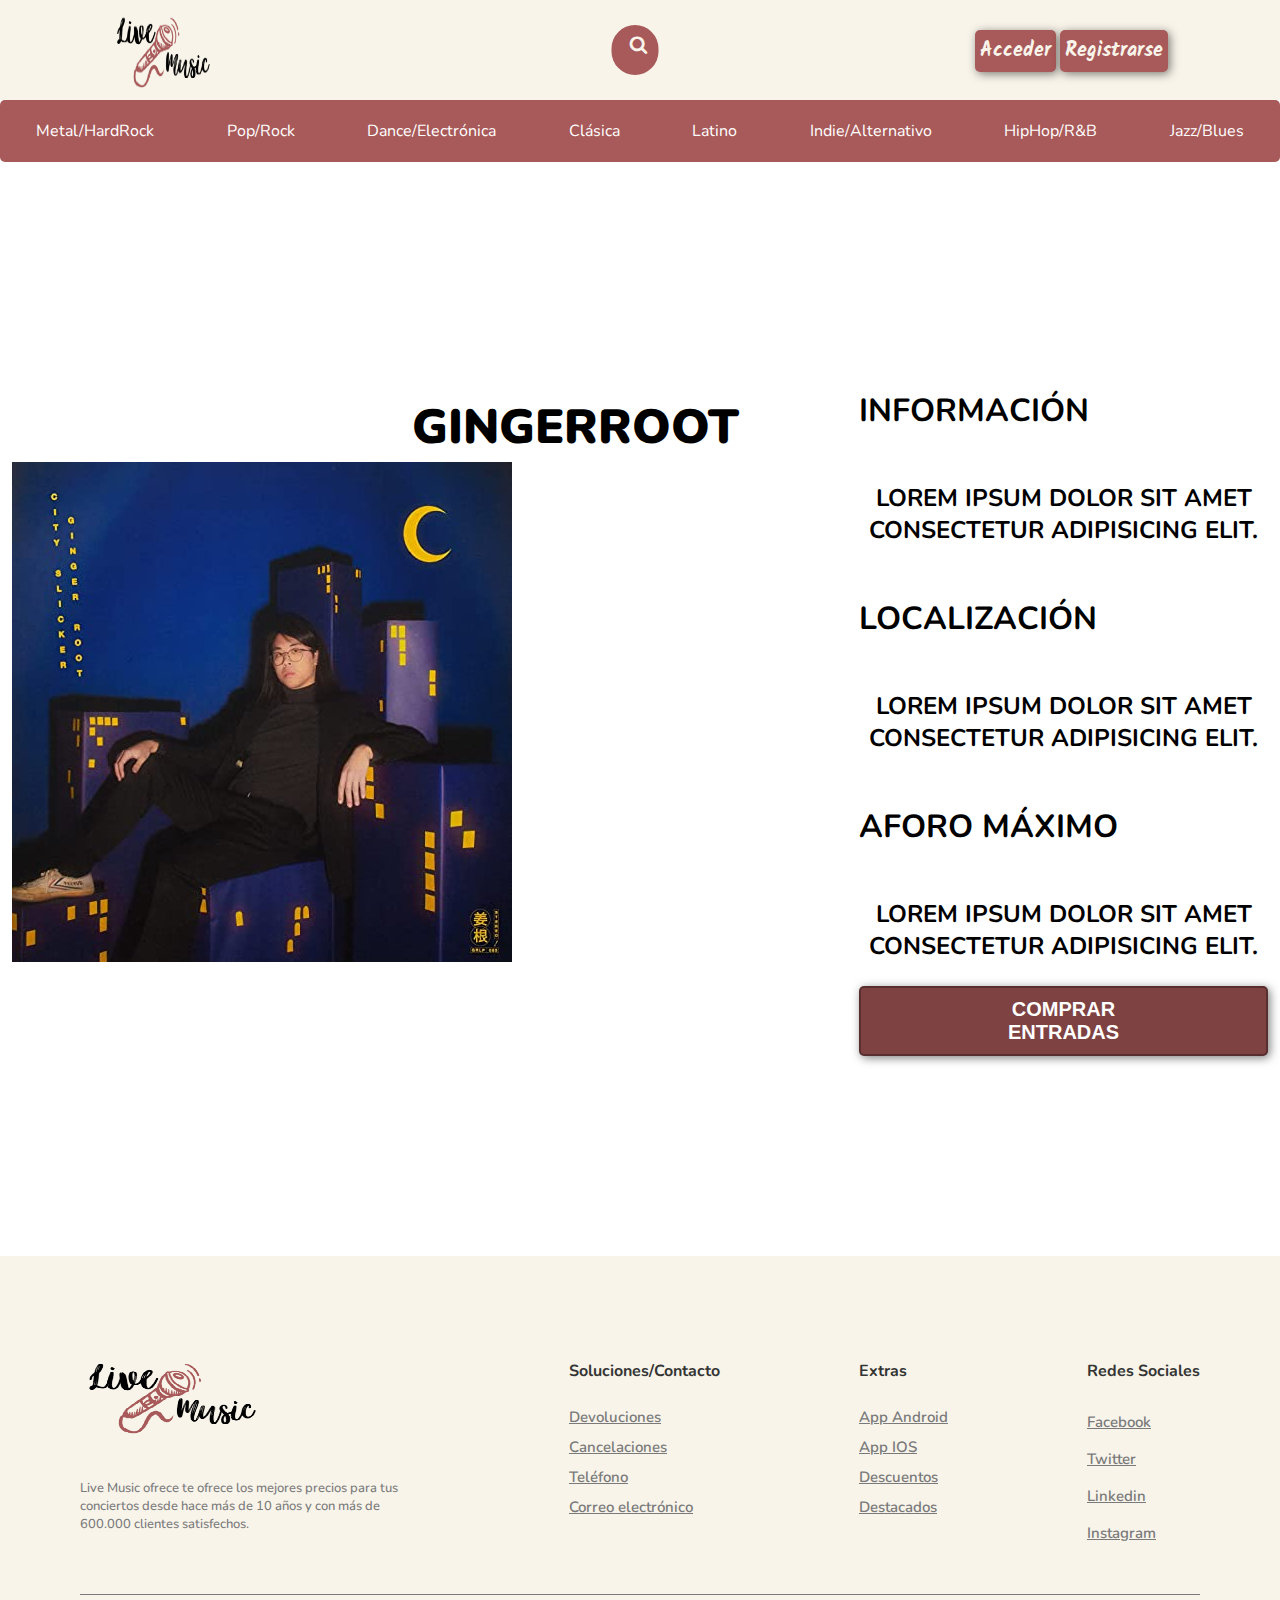
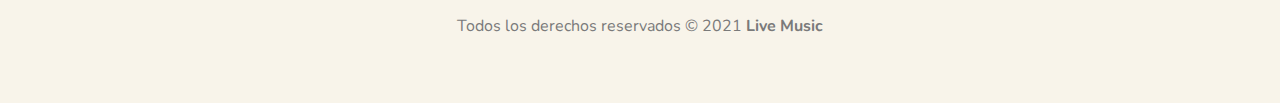
==== commit 7e121ce6: "conciertos especificos" ====
--- a/concierto.html
+++ b/concierto.html
@@ -52,14 +52,35 @@
 
     </header>
 
+
+
+
     <main>
-      <div class="main">
+        <section id="concierto-especifico">
+          <div class="contenedor">
+              <div class="img-contenedor">
+                <img src="assets/imagenes/gingerroot.jpg">
+              </div>
+              <div class="titulo">
+                <h1><b>GINGERROOT</b></h1>
+              </div>
+              <div class="texto">
+  
+                  <h2>INFORMACIÓN</h2>
+                  <h3>Lorem ipsum dolor sit amet consectetur adipisicing elit.</h3>
+                  <h2>LOCALIZACIÓN</h2>
+                  <h3>Lorem ipsum dolor sit amet consectetur adipisicing elit.</h3>
+                  <h2>AFORO MÁXIMO</h2>
+                  <h3>Lorem ipsum dolor sit amet consectetur adipisicing elit.</h3>
+                  <button>COMPRAR<br>ENTRADAS</button>
+              </div>
+          </div>
+        </section>
+    </main>
 
-        <article class="concierto-selection">
 
-        </article>
-      </div>
-    </main>
+
+
 
     <footer>
       <div class="container_footer">
@@ -104,8 +125,6 @@
 
     </footer>
 
-    <script type="text/javascript" src="data/conciertos.js"></script>
-    <script type="text/javascript" src="assets/script.js"></script>
-    <script type="text/javascript" src="assets/script_concierto.js"></script>
+
   </body>
 </html>
--- a/assets/style.css
+++ b/assets/style.css
@@ -78,18 +78,6 @@
 
 
 
-/*Pestañas conciertos*/
-.container-pestañas{
-  border: 3px solid rgba(20, 20, 20, 0.8);
-  background-color: rgba(250, 240, 240, 0.1);
-  border-radius: 5px;
-  padding: 10px;
-  text-align: justify;
-  white-space: nowrap;
-  overflow: hidden;
-  text-overflow: ellipsis;
-}
-
 
 
 /*Contenido*/
@@ -107,6 +95,26 @@
   border-radius: 5px;
   background-color: rgba(250, 240, 240, 0.1);
 }
+
+.container-conciertos1 > .concierto {
+  text-align: justify;
+  padding: 20px 40px 20px 40px;
+  background-color: rgba(255, 190, 250, 0.1);
+}
+
+.container-conciertos1 > .concierto > .div-image {
+  height: 100%;
+}
+
+.container-conciertos1 > .concierto > .div-image > .concierto-link > .image {
+  display: block;
+  margin: auto;
+  width: 50%;
+  height: 100%;
+  max-height: 450px;%;
+  border-radius: 10px;
+}
+
 
 .conciertos {
   display: grid;
@@ -154,8 +162,65 @@
 
 
 
-
-
+/*Pestañas conciertos*/
+
+h1{ font-size: 3em;}
+h2{ font-size: 2em;}
+h3{ font-size: 1.5em;}
+
+.contenedor{
+  max-width: 1400px;
+  margin: auto;
+}
+
+#concierto-especifico .contenedor{
+  text-align: center;
+  padding: 200px 12px;
+  display: flex;
+  justify-content: space-evenly;
+}
+
+#concierto-especifico .texto{
+  width: 100%;
+  max-width: 600px;
+  text-align: initial;
+  padding-left: 120px;
+  display: flex;
+  flex-direction: column;
+  justify-content: center;
+}
+
+#concierto-especifico .h1{
+  margin-top: 0px;
+  font-size: 2.7em;
+}
+
+#concierto-especifico .img-contenedor{
+  background-size: cover;
+  background-position: center center;
+  height: 500px;
+  width: 400px; 
+  padding-top: 100px;
+}
+
+button{
+  font-size: 1.25em;
+  font-weight: bold;
+  padding: 10px 30px;
+  border-radius: 5px;
+  border: 2px solid rgba(0,0,0,0.3);
+  box-shadow: 2px 2px 10px rgba(0,0,0,0.5);
+  color: white;
+  background-color: #7e4242;
+  text-align: center;
+}
+
+
+
+
+
+
+/*Footer*/
 
 footer{
     width: 100%;
@@ -310,6 +375,13 @@
 
 /* Extra small devices (phones, 600px and down) */
 @media only screen and (max-width: 600px) {
+
+  .container-conciertos1 > .concierto > .div-image > .concierto-link > .image {
+    display: block;
+    margin: auto;
+    width: 100%;
+    height: 100%;
+  }
 
 .article-h2 {
   text-align: center;
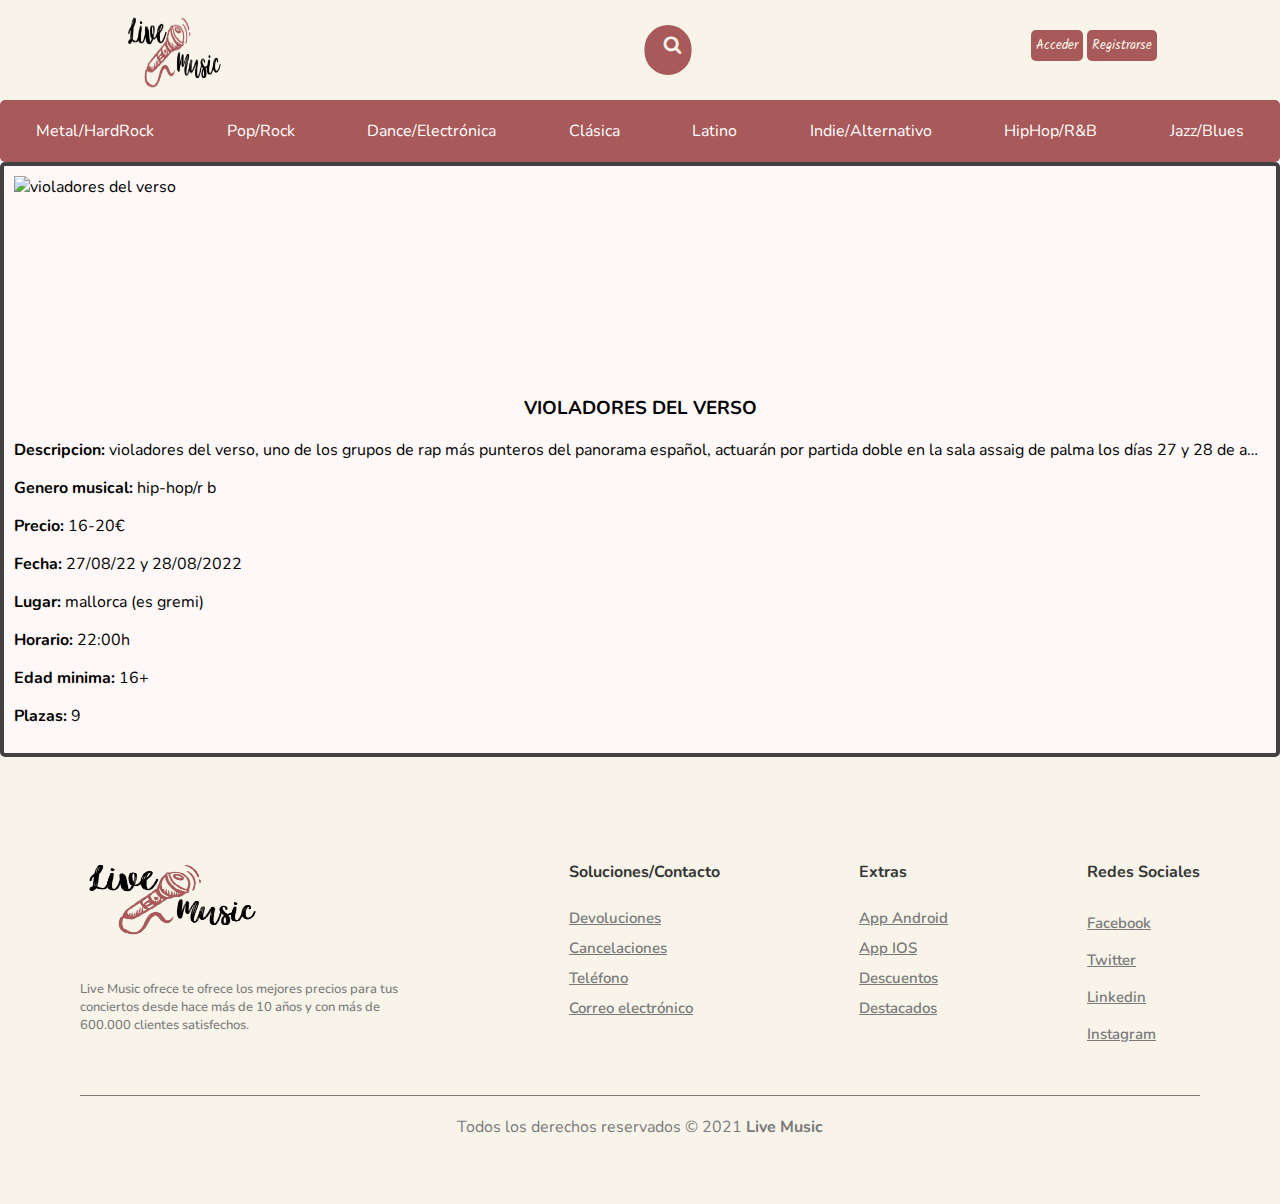
==== commit 48a74fa3: "script to show selected concert added" ====
--- a/concierto.html
+++ b/concierto.html
@@ -52,35 +52,14 @@
 
     </header>
 
+    <main>
+      <div class="main">
 
+        <article class="concierto-selection">
 
-
-    <main>
-        <section id="concierto-especifico">
-          <div class="contenedor">
-              <div class="img-contenedor">
-                <img src="assets/imagenes/gingerroot.jpg">
-              </div>
-              <div class="titulo">
-                <h1><b>GINGERROOT</b></h1>
-              </div>
-              <div class="texto">
-  
-                  <h2>INFORMACIÓN</h2>
-                  <h3>Lorem ipsum dolor sit amet consectetur adipisicing elit.</h3>
-                  <h2>LOCALIZACIÓN</h2>
-                  <h3>Lorem ipsum dolor sit amet consectetur adipisicing elit.</h3>
-                  <h2>AFORO MÁXIMO</h2>
-                  <h3>Lorem ipsum dolor sit amet consectetur adipisicing elit.</h3>
-                  <button>COMPRAR<br>ENTRADAS</button>
-              </div>
-          </div>
-        </section>
+        </article>
+      </div>
     </main>
-
-
-
-
 
     <footer>
       <div class="container_footer">
@@ -125,6 +104,8 @@
 
     </footer>
 
-
+    <script type="text/javascript" src="data/conciertos.js"></script>
+    <script type="text/javascript" src="assets/script.js"></script>
+    <script type="text/javascript" src="assets/script_concierto.js"></script>
   </body>
 </html>
--- a/assets/style.css
+++ b/assets/style.css
@@ -21,9 +21,6 @@
   margin: 0 auto;
   justify-content: space-around;
   align-items: center;
-  }
-  .los-mas-buscados {
-    background-color: yellow;
   }
 
 @media (max-width: 768px){
@@ -78,6 +75,18 @@
 
 
 
+/*Pestañas conciertos*/
+.container-pestañas{
+  border: 3px solid rgba(20, 20, 20, 0.8);
+  background-color: rgba(250, 240, 240, 0.1);
+  border-radius: 5px;
+  padding: 10px;
+  text-align: justify;
+  white-space: nowrap;
+  overflow: hidden;
+  text-overflow: ellipsis;
+}
+
 
 
 /*Contenido*/
@@ -114,6 +123,7 @@
   max-height: 450px;%;
   border-radius: 10px;
 }
+
 
 
 .conciertos {
@@ -134,6 +144,7 @@
   text-overflow: ellipsis;
 }
 
+
 .descripcion {
   grid-template-columns: auto;
   white-space: nowrap;
@@ -145,9 +156,12 @@
   text-overflow: clip;
   overflow: scroll;
 }
+
 .image {
   width: 100%;
-}
+  cursor: pointer;
+}
+
 h3 {
   text-align: center;
   text-transform: uppercase;
@@ -162,65 +176,39 @@
 
 
 
-/*Pestañas conciertos*/
-
-h1{ font-size: 3em;}
-h2{ font-size: 2em;}
-h3{ font-size: 1.5em;}
-
-.contenedor{
-  max-width: 1400px;
+
+
+.container-conciertos1 {
+  display: inline;
+  gap: 40px 50px;
+  grid-template-columns: auto auto auto;
+  padding: 10px 40px 10px 40px;
+  background-color: rgba(255, 190, 250, 0.1);
+}
+.container-conciertos1 > .concierto > .div-image > .concierto-link > .image {
+  display: grid;
+  float: left;
   margin: auto;
-}
-
-#concierto-especifico .contenedor{
-  text-align: center;
-  padding: 200px 12px;
-  display: flex;
-  justify-content: space-evenly;
-}
-
-#concierto-especifico .texto{
-  width: 100%;
-  max-width: 600px;
-  text-align: initial;
-  padding-left: 120px;
-  display: flex;
-  flex-direction: column;
-  justify-content: center;
-}
-
-#concierto-especifico .h1{
-  margin-top: 0px;
-  font-size: 2.7em;
-}
-
-#concierto-especifico .img-contenedor{
-  background-size: cover;
-  background-position: center center;
-  height: 500px;
-  width: 400px; 
-  padding-top: 100px;
-}
-
-button{
-  font-size: 1.25em;
-  font-weight: bold;
-  padding: 10px 30px;
-  border-radius: 5px;
-  border: 2px solid rgba(0,0,0,0.3);
-  box-shadow: 2px 2px 10px rgba(0,0,0,0.5);
-  color: white;
-  background-color: #7e4242;
-  text-align: center;
-}
-
-
-
-
-
-
-/*Footer*/
+  width: 50%;
+  height: 100%;
+  max-width: 500px;
+  border-radius: 0;
+}
+.container-conciertos1 > .concierto > .div-concierto > *{
+  font-size: 18px;
+  margin-left: 31em;
+}
+.container-conciertos1 > .concierto > .div-concierto > .div-descripcion {
+  max-height: 120px;
+}
+.container-conciertos1 > .concierto > .div-concierto > .div-descripcion > .descripcion {
+  max-height: 140px;
+  white-space: normal;
+  overflow: scroll;
+  text-overflow: clip;
+}
+
+
 
 footer{
     width: 100%;
@@ -325,6 +313,7 @@
     background-color: #A85959;
     padding: 10px;
     border-radius: 30px;
+    cursor: pointer;
 }
 
 .buscar_texto{
